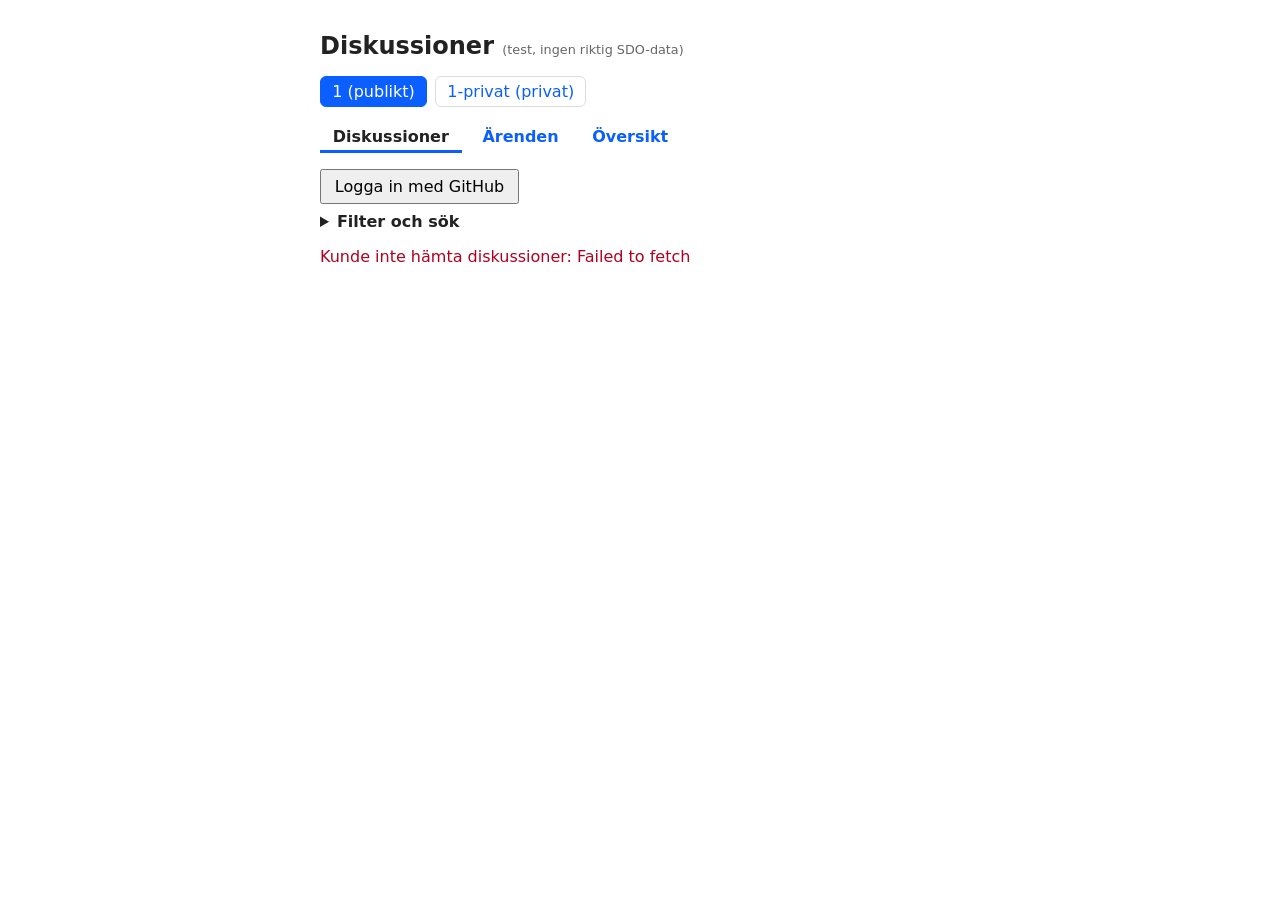
==== index.html @ e070590b "Nytt sedan sist, fästa trådar, svar överst, omnämnanden, utkast, export, översikt och genvägar Co-Au" ====
<!doctype html>
<html lang="sv">
<head>
  <meta charset="utf-8">
  <meta name="viewport" content="width=device-width, initial-scale=1">
  <title>Diskussioner</title>
  <link rel="stylesheet" href="style.css?v=10">
</head>
<body>
  <main>
    <h1>Diskussioner <small>(test, ingen riktig SDO-data)</small></h1>

    <nav id="repo-val" aria-label="Repo">
      <a href="#r/1" data-repo="1">1 (publikt)</a>
      <a href="#r/1-privat" data-repo="1-privat">1-privat (privat)</a>
    </nav>

    <nav id="typ-val" aria-label="Typ">
      <a href="#r/1" data-typ="d">Diskussioner</a>
      <a href="#r/1/i" data-typ="i">Ärenden</a>
      <a href="#r/1/o" data-typ="o">Översikt</a>
    </nav>

    <div id="inloggning">
      <p id="inloggning-text" class="status"></p>
      <button id="logga-in-knapp" type="button">Logga in med GitHub</button>
    </div>

    <p id="inloggad-rad" hidden>
      Inloggad som <strong id="inloggad-som"></strong>
      · roll i det här repot: <strong id="inloggad-roll">?</strong>
      <button type="button" id="logga-ut-knapp">Logga ut</button>
    </p>

    <section id="vy-lista">
      <form id="ny-diskussion-formular" hidden>
        <label>
          Kategori
          <select id="ny-kategori" required></select>
        </label>
        <label>
          Titel
          <input type="text" id="ny-titel" required>
        </label>
        <label>
          Text
          <textarea id="ny-text" required></textarea>
        </label>
        <button type="submit">Skapa diskussion</button>
        <p class="status" id="skapa-status"></p>
      </form>

      <details id="filter-ruta">
        <summary>Filter och sök</summary>
        <form id="filter-formular">
          <label>Sök i titel och text
            <input type="search" id="sok-text" maxlength="100" placeholder="ett eller flera ord">
          </label>
          <label>Kategori
            <select id="filter-kategori"><option value="">Alla</option></select>
          </label>
          <label>Status
            <select id="filter-status">
              <option value="">Alla</option>
              <option value="open">Öppna</option>
              <option value="closed">Stängda</option>
            </select>
          </label>
          <label>Sortera
            <select id="filter-sort">
              <option value="">Nyast först</option>
              <option value="updated">Senast aktiv</option>
            </select>
          </label>
          <label class="kryss"><input type="checkbox" id="filter-obesvarade"> Bara obesvarade frågor</label>
          <div class="atgarder">
            <button type="submit">Visa</button>
            <button type="button" id="filter-rensa">Rensa</button>
            <button type="button" id="filter-mina" hidden>Mina trådar</button>
          </div>
          <p class="status" id="filter-not">Vid sökning och Mina trådar används inte kategori, status och sortering (GitHub söker i hela repot, upp till 30 träffar).</p>
        </form>
      </details>
      <div class="atgarder" id="uppdatera-rad-lista" hidden>
        <button type="button" id="uppdatera-lista">Uppdatera</button>
        <button type="button" id="markera-lasta">Markera allt som läst</button>
        <button type="button" id="exportera-allt" hidden>Säkerhetskopia (JSON)</button>
        <span class="tid" id="hamtad-lista"></span>
      </div>
      <p class="status" id="status">Hämtar diskussioner…</p>
      <ul id="lista"></ul>
      <button type="button" id="lista-fler" hidden>Visa fler diskussioner</button>
    </section>

    <section id="vy-detalj" hidden>
      <div class="atgarder">
        <button type="button" id="tillbaka-knapp">← Tillbaka</button>
        <span id="uppdatera-rad-detalj" hidden>
          <button type="button" id="uppdatera-detalj">Uppdatera</button>
        </span>
        <span class="tid" id="hamtad-detalj"></span>
      </div>
      <h2 id="detalj-titel"></h2>
      <p class="meta" id="detalj-meta"></p>
      <p class="pills" id="detalj-pills"></p>
      <div id="detalj-text" class="markdown"></div>
      <div id="detalj-redigerad"></div>
      <div class="reaktioner" id="detalj-reaktioner"></div>
      <div class="atgarder pills" id="detalj-labels"></div>
      <div class="atgarder">
        <a id="oppna-github" href="#" target="_blank" rel="noopener noreferrer">Öppna på GitHub</a>
        <button type="button" id="kopiera-lank">Kopiera länk</button>
        <button type="button" id="exportera-trad">Exportera tråd (Markdown)</button>
      </div>
      <p class="status" id="hjalptext"></p>

      <div class="atgarder" id="detalj-atgarder"></div>
      <form id="redigera-formular" hidden>
        <label>Titel <input type="text" id="redigera-titel" required></label>
        <label>Text <textarea id="redigera-text" required></textarea></label>
        <div class="atgarder">
          <button type="submit">Spara</button>
          <button type="button" id="redigera-avbryt">Avbryt</button>
        </div>
      </form>
      <p class="status" id="atgard-status"></p>

      <div class="svarsruta" id="detalj-svar" hidden></div>
      <h3>Kommentarer</h3>
      <label class="rad">Ordning
        <select id="kommentar-ordning">
          <option value="aldst">Äldst först</option>
          <option value="nyast">Nyast först</option>
        </select>
      </label>
      <ul id="detalj-kommentarer"></ul>
      <button type="button" id="kommentarer-fler" hidden>Visa fler kommentarer</button>

      <form id="kommentar-formular" hidden>
        <p id="svarar-pa" hidden>
          Svarar på en kommentar
          <button type="button" id="avbryt-svar-knapp">Avbryt</button>
        </p>
        <label>
          Ny kommentar
          <textarea id="kommentar-text" required></textarea>
        </label>
        <button type="submit">Skicka</button>
      </form>
      <p class="status" id="kommentar-status"></p>
      <p id="logga-in-for-kommentar" class="status" hidden>Logga in för att kommentera.</p>

      <p class="status" id="detalj-status"></p>

      <details id="behorigheter-ruta">
        <summary>Behörigheter enligt GitHub (för testet)</summary>
        <pre id="behorigheter"></pre>
      </details>
    </section>

    <section id="vy-oversikt" hidden>
      <div class="atgarder">
        <button type="button" id="oversikt-uppdatera">Uppdatera</button>
      </div>
      <p class="status" id="oversikt-status"></p>
      <div id="oversikt-innehall"></div>
    </section>

    <div id="genvagar" class="svarsruta" hidden>
      <strong>Tangentbord</strong>
      <ul>
        <li><kbd>/</kbd> sök i listan</li>
        <li><kbd>u</kbd> uppdatera</li>
        <li><kbd>?</kbd> visa eller dölj den här rutan, <kbd>Esc</kbd> stänger</li>
      </ul>
    </div>

    <section id="vy-arenden" hidden>
      <p id="arenden-logga-in" class="status" hidden>Logga in för att se och skriva ärenden.</p>
      <div id="arenden-innehall" hidden>
        <form id="nytt-arende-formular">
          <label>Titel <input type="text" id="arende-ny-titel" required></label>
          <label>Text <textarea id="arende-ny-text" required></textarea></label>
          <button type="submit">Skapa ärende</button>
          <p class="status" id="arende-skapa-status"></p>
        </form>
        <div class="atgarder">
          <label class="rad">Visa
            <select id="arenden-status-val">
              <option value="open">Öppna</option>
              <option value="closed">Stängda</option>
              <option value="all">Alla</option>
            </select>
          </label>
          <label class="rad">Sortera
            <select id="arenden-sort-val">
              <option value="">Nyast först</option>
              <option value="updated">Senast aktiv</option>
            </select>
          </label>
          <button type="button" id="arenden-uppdatera">Uppdatera</button>
          <span class="tid" id="arenden-hamtad"></span>
        </div>
        <p class="status" id="arenden-status"></p>
        <ul id="arenden-lista"></ul>
        <button type="button" id="arenden-fler" hidden>Visa fler ärenden</button>
      </div>
    </section>

    <section id="vy-arende" hidden>
      <div class="atgarder">
        <button type="button" id="arende-tillbaka">← Tillbaka</button>
        <button type="button" id="arende-uppdatera">Uppdatera</button>
        <span class="tid" id="arende-hamtad"></span>
      </div>
      <h2 id="arende-titel"></h2>
      <p class="meta" id="arende-meta"></p>
      <p class="pills" id="arende-pills"></p>
      <div id="arende-text" class="markdown"></div>
      <div id="arende-redigerad"></div>
      <div class="reaktioner" id="arende-reaktioner"></div>
      <div class="atgarder pills" id="arende-labels"></div>
      <div class="atgarder">
        <a id="arende-github" href="#" target="_blank" rel="noopener noreferrer">Öppna på GitHub</a>
        <button type="button" id="arende-kopiera">Kopiera länk</button>
      </div>
      <p class="status" id="arende-hjalptext"></p>
      <div class="atgarder" id="arende-atgarder"></div>
      <form id="arende-redigera-formular" hidden>
        <label>Titel <input type="text" id="arende-redigera-titel" required></label>
        <label>Text <textarea id="arende-redigera-text" required></textarea></label>
        <div class="atgarder">
          <button type="submit">Spara</button>
          <button type="button" id="arende-redigera-avbryt">Avbryt</button>
        </div>
      </form>
      <p class="status" id="arende-atgard-status"></p>
      <h3>Kommentarer</h3>
      <ul id="arende-kommentarer"></ul>
      <button type="button" id="arende-kommentarer-fler" hidden>Visa fler kommentarer</button>
      <form id="arende-kommentar-formular">
        <label>Ny kommentar <textarea id="arende-kommentar-text" required></textarea></label>
        <button type="submit">Skicka</button>
      </form>
      <p class="status" id="arende-status"></p>
      <details>
        <summary>Behörigheter enligt GitHub (för testet)</summary>
        <pre id="arende-behorigheter"></pre>
      </details>
    </section>
  </main>
  <script src="arenden.js?v=2"></script>
  <script src="extra.js?v=1"></script>
  <script src="script.js?v=14"></script>
</body>
</html>
---- style.css ----
body {
  font-family: system-ui, sans-serif;
  max-width: 40rem;
  margin: 2rem auto;
  padding: 0 1rem;
  color: #222;
}

h1 {
  font-size: 1.5rem;
}

h1 small {
  font-size: 0.8rem;
  font-weight: normal;
  color: #666;
}

.status {
  color: #666;
}

.status.error {
  color: #b00020;
}

ul {
  list-style: none;
  padding: 0;
}

li {
  border-bottom: 1px solid #ddd;
  padding: 0.75rem 0;
}

li a {
  font-weight: 600;
  text-decoration: none;
  color: #0b5fff;
}

li a:hover {
  text-decoration: underline;
}

.meta {
  display: block;
  font-size: 0.85rem;
  color: #666;
  margin-top: 0.2rem;
}

form[hidden] {
  display: none;
}

form {
  display: flex;
  flex-direction: column;
  gap: 0.5rem;
  margin: 1rem 0;
  padding: 1rem;
  border: 1px solid #ddd;
  border-radius: 6px;
}

form label {
  display: flex;
  flex-direction: column;
  gap: 0.25rem;
  font-size: 0.9rem;
}

form input,
form textarea,
form select {
  font: inherit;
  padding: 0.4rem;
}

button {
  align-self: flex-start;
  font: inherit;
  padding: 0.4rem 0.8rem;
  cursor: pointer;
}

/* repo-val */
#repo-val {
  display: flex;
  gap: 0.5rem;
  margin: 1rem 0;
}

#repo-val a {
  padding: 0.3rem 0.7rem;
  border: 1px solid #ddd;
  border-radius: 6px;
  text-decoration: none;
  color: #0b5fff;
}

#repo-val a.aktiv {
  background: #0b5fff;
  color: #fff;
  border-color: #0b5fff;
}

/* åtgärder och märken */
.atgarder {
  display: flex;
  flex-wrap: wrap;
  gap: 0.4rem;
  margin: 0.5rem 0;
}

.atgarder[hidden] {
  display: none;
}

.pills {
  display: flex;
  flex-wrap: wrap;
  gap: 0.3rem;
  margin: 0.3rem 0;
}

.pill {
  font-size: 0.75rem;
  padding: 0.1rem 0.5rem;
  border-radius: 1rem;
  background: #eee;
  color: #333;
}

.pill.beslut { background: #d5f692; }
.pill.svar { background: #c7f0d2; }
.pill.stangd { background: #e4d9f7; }
.pill.last { background: #fde5c0; }

li.svar-markerat {
  border-left: 4px solid #2da44e;
  padding-left: 0.6rem;
}

ul.svar {
  margin-left: 1.5rem;
}

#behorigheter {
  font-size: 0.8rem;
  background: #f6f6f6;
  padding: 0.5rem;
  overflow-x: auto;
}

/* markdown från GitHub */
.markdown p { margin: 0.4rem 0; }
.markdown pre {
  background: #f6f6f6;
  padding: 0.6rem;
  overflow-x: auto;
  border-radius: 4px;
}
.markdown code { background: #f6f6f6; padding: 0.1rem 0.25rem; border-radius: 3px; }
.markdown pre code { background: none; padding: 0; }
.markdown blockquote {
  margin: 0.5rem 0;
  padding-left: 0.8rem;
  border-left: 3px solid #ddd;
  color: #555;
}
.markdown img { max-width: 100%; height: auto; }
.markdown table { border-collapse: collapse; display: block; overflow-x: auto; }
.markdown th, .markdown td { border: 1px solid #ddd; padding: 0.2rem 0.5rem; }
.markdown a { word-break: break-word; }
.markdown ul { list-style: disc; padding-left: 1.4rem; margin: 0.4rem 0; }
.markdown ol { list-style: decimal; padding-left: 1.4rem; margin: 0.4rem 0; }
.markdown li { border: 0; padding: 0.1rem 0; }
.markdown h1, .markdown h2, .markdown h3 { font-size: 1.1rem; margin: 0.8rem 0 0.3rem; }

.tid { font-size: 0.8rem; color: #666; align-self: center; }

/* filter, reaktioner, länkar, hjälptext */
#filter-ruta { margin: 0.5rem 0; }
#filter-ruta summary { cursor: pointer; font-weight: 600; }
form label.kryss { flex-direction: row; align-items: center; gap: 0.4rem; }
.reaktioner { display: flex; flex-wrap: wrap; gap: 0.3rem; margin: 0.4rem 0; }
.reaktioner button {
  padding: 0.15rem 0.5rem;
  border-radius: 1rem;
  border: 1px solid #ccc;
  background: transparent;
  color: inherit;
  font-size: 0.85rem;
}
.reaktioner button.aktiv { background: #dbe8ff; border-color: #0b5fff; }
.reaktioner button.noll { opacity: 0.55; }
.reaktioner button:disabled { cursor: default; }
li.markerad { background: #fff8c5; }
.atgarder a { align-self: center; font-size: 0.9rem; }

@media (prefers-color-scheme: dark) {
  body { background: #0f1115; color: #e6e6e6; }
  .status, .meta, .tid, h1 small { color: #a0a4ab; }
  .status.error { color: #ff7b8a; }
  li, form, #repo-val a { border-color: #2c313a; }
  li a, #repo-val a, .atgarder a { color: #7aa7ff; }
  #repo-val a.aktiv { background: #2f6bff; color: #fff; border-color: #2f6bff; }
  input, textarea, select, button {
    background: #1a1d24;
    color: #e6e6e6;
    border: 1px solid #3a404b;
  }
  .pill { background: #2a2f38; color: #e6e6e6; }
  .pill.beslut { background: #3d5a1c; }
  .pill.svar { background: #1d4d2c; }
  .pill.stangd { background: #3d2f66; }
  .pill.last { background: #5a4116; }
  #behorigheter, .markdown pre, .markdown code { background: #1a1d24; }
  .markdown blockquote { border-color: #3a404b; color: #b0b4bb; }
  .markdown th, .markdown td { border-color: #3a404b; }
  .reaktioner button { border-color: #3a404b; }
  .reaktioner button.aktiv { background: #1c3566; border-color: #2f6bff; }
  li.markerad { background: #3a3414; }
}

/* ärenden, historik, förhandsvisning, flikar */
#typ-val { display: flex; gap: 0.5rem; margin: 0.5rem 0; }
#typ-val a {
  padding: 0.25rem 0.8rem;
  border-bottom: 3px solid transparent;
  text-decoration: none;
  color: #0b5fff;
  font-weight: 600;
}
#typ-val a.aktiv { border-bottom-color: #0b5fff; color: inherit; }
button.liten { padding: 0 0.4rem; font-size: 0.8rem; }
.pill button.liten { border: 0; background: transparent; color: inherit; }
.forhandsvisning { border: 1px dashed #bbb; border-radius: 6px; padding: 0.4rem 0.7rem; margin: 0.3rem 0; }
.historik { margin: 0.4rem 0; padding: 0; }
.historik li { border: 0; padding: 0.3rem 0; }
.historik pre { white-space: pre-wrap; max-height: 12rem; overflow: auto; background: #f6f6f6; padding: 0.4rem; margin: 0.2rem 0; font-size: 0.8rem; }
label.rad { flex-direction: row; align-items: center; gap: 0.4rem; }
button[aria-pressed="true"].aktiv { background: #dbe8ff; border-color: #0b5fff; }

@media (prefers-color-scheme: dark) {
  #typ-val a { color: #7aa7ff; }
  #typ-val a.aktiv { border-bottom-color: #7aa7ff; }
  .forhandsvisning { border-color: #3a404b; }
  .historik pre { background: #1a1d24; }
  button[aria-pressed="true"].aktiv { background: #1c3566; border-color: #2f6bff; }
}

/* nytt, fäst, svarsruta, omnämnanden, översikt */
.pill.ny { background: #ffd8a8; font-weight: 600; }
.pill.fast { background: #e1ecff; }
.svarsruta { border: 1px solid #2da44e; border-left-width: 4px; border-radius: 6px; padding: 0.4rem 0.8rem; margin: 0.8rem 0; }
.svarsruta ul { margin: 0.3rem 0; }
.svarsruta li { border: 0; padding: 0.1rem 0; }
kbd { border: 1px solid #bbb; border-bottom-width: 2px; border-radius: 4px; padding: 0 0.3rem; font-size: 0.85em; }
ul.forslag { position: relative; margin: 0; padding: 0; border: 1px solid #bbb; border-radius: 6px; background: #fff; max-width: 22rem; }
ul.forslag li { border: 0; padding: 0.3rem 0.6rem; cursor: pointer; }
ul.forslag li.vald { background: #dbe8ff; }
.stapelrad { display: grid; grid-template-columns: 11rem 1fr 7rem; align-items: center; gap: 0.5rem; margin: 0.2rem 0; font-size: 0.9rem; }
.stapel { background: #eee; border-radius: 4px; height: 0.8rem; overflow: hidden; }
.stapel span { display: block; height: 100%; background: #0b5fff; }
#oversikt-innehall section { margin-bottom: 1rem; }
@media (max-width: 30rem) { .stapelrad { grid-template-columns: 7rem 1fr 5.5rem; } }

@media (prefers-color-scheme: dark) {
  .pill.ny { background: #6b4a12; }
  .pill.fast { background: #1c3566; }
  kbd { border-color: #3a404b; }
  ul.forslag { background: #1a1d24; border-color: #3a404b; }
  ul.forslag li.vald { background: #1c3566; }
  .stapel { background: #2a2f38; }
  .stapel span { background: #7aa7ff; }
}
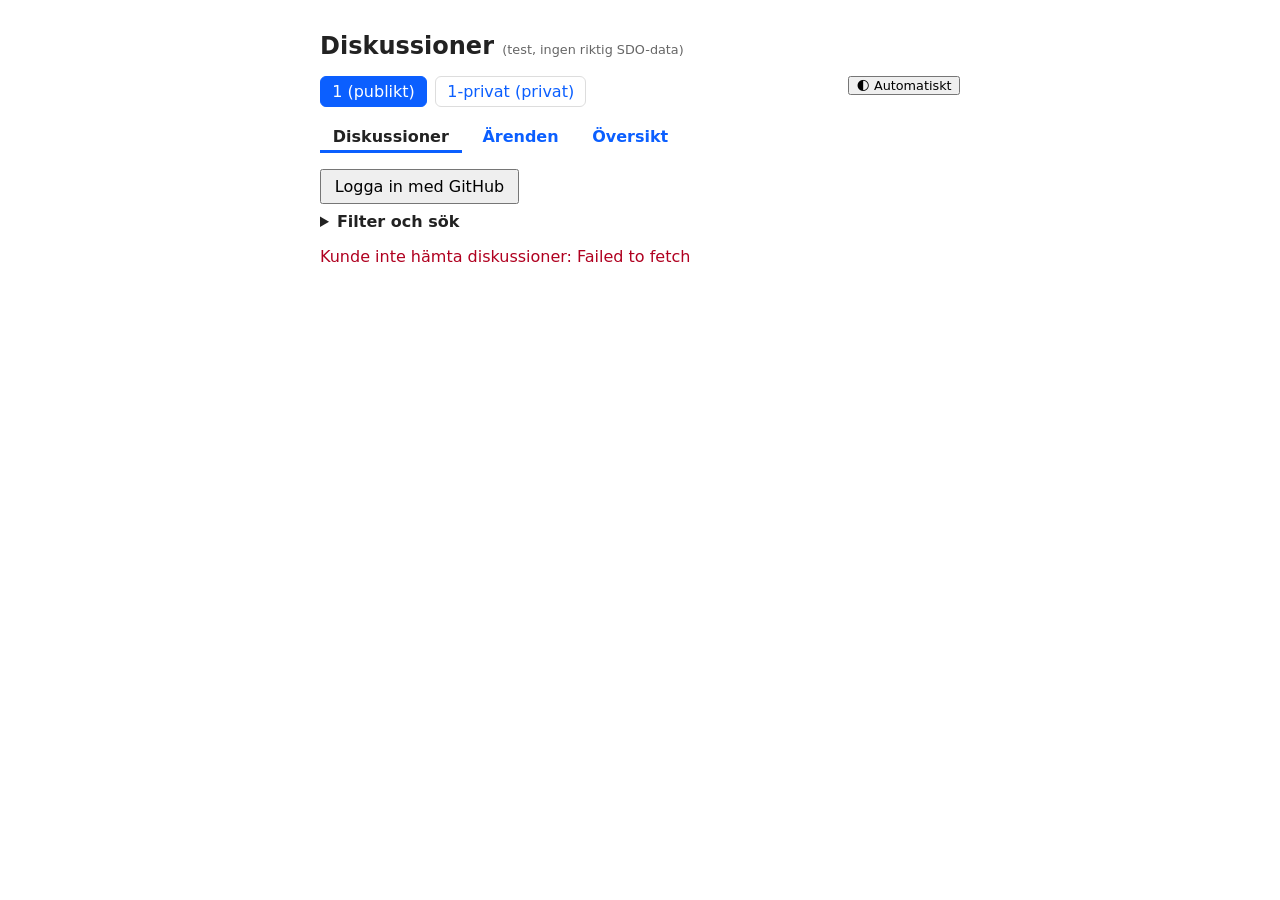
==== commit 74700d0b: "Textverktyg, citera, delbara filter, fäll ihop svar och tema Co-Authored-By: Claude Sonnet 5.5 <nore" ====
--- a/index.html
+++ b/index.html
@@ -4,11 +4,12 @@
   <meta charset="utf-8">
   <meta name="viewport" content="width=device-width, initial-scale=1">
   <title>Diskussioner</title>
-  <link rel="stylesheet" href="style.css?v=10">
+  <link rel="stylesheet" href="style.css?v=12">
 </head>
 <body>
   <main>
     <h1>Diskussioner <small>(test, ingen riktig SDO-data)</small></h1>
+    <button type="button" id="tema-knapp" class="liten" title="Byt mellan automatiskt, mörkt och ljust läge">🌓 Automatiskt</button>
 
     <nav id="repo-val" aria-label="Repo">
       <a href="#r/1" data-repo="1">1 (publikt)</a>
@@ -103,14 +104,17 @@
       <h2 id="detalj-titel"></h2>
       <p class="meta" id="detalj-meta"></p>
       <p class="pills" id="detalj-pills"></p>
+      <p class="status" id="detalj-banner" hidden></p>
       <div id="detalj-text" class="markdown"></div>
       <div id="detalj-redigerad"></div>
+      <div class="svarsruta" id="detalj-omrostning" hidden></div>
       <div class="reaktioner" id="detalj-reaktioner"></div>
       <div class="atgarder pills" id="detalj-labels"></div>
       <div class="atgarder">
         <a id="oppna-github" href="#" target="_blank" rel="noopener noreferrer">Öppna på GitHub</a>
         <button type="button" id="kopiera-lank">Kopiera länk</button>
         <button type="button" id="exportera-trad">Exportera tråd (Markdown)</button>
+        <button type="button" id="skapa-arende" hidden>Skapa ärende från tråden</button>
       </div>
       <p class="status" id="hjalptext"></p>
 
@@ -216,6 +220,7 @@
       <h2 id="arende-titel"></h2>
       <p class="meta" id="arende-meta"></p>
       <p class="pills" id="arende-pills"></p>
+      <p class="status" id="arende-banner" hidden></p>
       <div id="arende-text" class="markdown"></div>
       <div id="arende-redigerad"></div>
       <div class="reaktioner" id="arende-reaktioner"></div>
@@ -249,8 +254,8 @@
       </details>
     </section>
   </main>
-  <script src="arenden.js?v=2"></script>
-  <script src="extra.js?v=1"></script>
-  <script src="script.js?v=14"></script>
+  <script src="arenden.js?v=4"></script>
+  <script src="extra.js?v=4"></script>
+  <script src="script.js?v=16"></script>
 </body>
 </html>
--- a/style.css
+++ b/style.css
@@ -202,29 +202,77 @@
 .atgarder a { align-self: center; font-size: 0.9rem; }
 
 @media (prefers-color-scheme: dark) {
-  body { background: #0f1115; color: #e6e6e6; }
-  .status, .meta, .tid, h1 small { color: #a0a4ab; }
-  .status.error { color: #ff7b8a; }
-  li, form, #repo-val a { border-color: #2c313a; }
-  li a, #repo-val a, .atgarder a { color: #7aa7ff; }
-  #repo-val a.aktiv { background: #2f6bff; color: #fff; border-color: #2f6bff; }
-  input, textarea, select, button {
+:root:not([data-tema="ljus"]) body { background: #0f1115; color: #e6e6e6; }
+:root:not([data-tema="ljus"]) .status,
+:root:not([data-tema="ljus"]) .meta,
+:root:not([data-tema="ljus"]) .tid,
+:root:not([data-tema="ljus"]) h1 small { color: #a0a4ab; }
+:root:not([data-tema="ljus"]) .status.error { color: #ff7b8a; }
+:root:not([data-tema="ljus"]) li,
+:root:not([data-tema="ljus"]) form,
+:root:not([data-tema="ljus"]) #repo-val a { border-color: #2c313a; }
+:root:not([data-tema="ljus"]) li a,
+:root:not([data-tema="ljus"]) #repo-val a,
+:root:not([data-tema="ljus"]) .atgarder a { color: #7aa7ff; }
+:root:not([data-tema="ljus"]) #repo-val a.aktiv { background: #2f6bff; color: #fff; border-color: #2f6bff; }
+:root:not([data-tema="ljus"]) input,
+:root:not([data-tema="ljus"]) textarea,
+:root:not([data-tema="ljus"]) select,
+:root:not([data-tema="ljus"]) button {
     background: #1a1d24;
     color: #e6e6e6;
     border: 1px solid #3a404b;
   }
-  .pill { background: #2a2f38; color: #e6e6e6; }
-  .pill.beslut { background: #3d5a1c; }
-  .pill.svar { background: #1d4d2c; }
-  .pill.stangd { background: #3d2f66; }
-  .pill.last { background: #5a4116; }
-  #behorigheter, .markdown pre, .markdown code { background: #1a1d24; }
-  .markdown blockquote { border-color: #3a404b; color: #b0b4bb; }
-  .markdown th, .markdown td { border-color: #3a404b; }
-  .reaktioner button { border-color: #3a404b; }
-  .reaktioner button.aktiv { background: #1c3566; border-color: #2f6bff; }
-  li.markerad { background: #3a3414; }
-}
+:root:not([data-tema="ljus"]) .pill { background: #2a2f38; color: #e6e6e6; }
+:root:not([data-tema="ljus"]) .pill.beslut { background: #3d5a1c; }
+:root:not([data-tema="ljus"]) .pill.svar { background: #1d4d2c; }
+:root:not([data-tema="ljus"]) .pill.stangd { background: #3d2f66; }
+:root:not([data-tema="ljus"]) .pill.last { background: #5a4116; }
+:root:not([data-tema="ljus"]) #behorigheter,
+:root:not([data-tema="ljus"]) .markdown pre,
+:root:not([data-tema="ljus"]) .markdown code { background: #1a1d24; }
+:root:not([data-tema="ljus"]) .markdown blockquote { border-color: #3a404b; color: #b0b4bb; }
+:root:not([data-tema="ljus"]) .markdown th,
+:root:not([data-tema="ljus"]) .markdown td { border-color: #3a404b; }
+:root:not([data-tema="ljus"]) .reaktioner button { border-color: #3a404b; }
+:root:not([data-tema="ljus"]) .reaktioner button.aktiv { background: #1c3566; border-color: #2f6bff; }
+:root:not([data-tema="ljus"]) li.markerad { background: #3a3414; }
+}
+:root[data-tema="mork"] body { background: #0f1115; color: #e6e6e6; }
+:root[data-tema="mork"] .status,
+:root[data-tema="mork"] .meta,
+:root[data-tema="mork"] .tid,
+:root[data-tema="mork"] h1 small { color: #a0a4ab; }
+:root[data-tema="mork"] .status.error { color: #ff7b8a; }
+:root[data-tema="mork"] li,
+:root[data-tema="mork"] form,
+:root[data-tema="mork"] #repo-val a { border-color: #2c313a; }
+:root[data-tema="mork"] li a,
+:root[data-tema="mork"] #repo-val a,
+:root[data-tema="mork"] .atgarder a { color: #7aa7ff; }
+:root[data-tema="mork"] #repo-val a.aktiv { background: #2f6bff; color: #fff; border-color: #2f6bff; }
+:root[data-tema="mork"] input,
+:root[data-tema="mork"] textarea,
+:root[data-tema="mork"] select,
+:root[data-tema="mork"] button {
+    background: #1a1d24;
+    color: #e6e6e6;
+    border: 1px solid #3a404b;
+  }
+:root[data-tema="mork"] .pill { background: #2a2f38; color: #e6e6e6; }
+:root[data-tema="mork"] .pill.beslut { background: #3d5a1c; }
+:root[data-tema="mork"] .pill.svar { background: #1d4d2c; }
+:root[data-tema="mork"] .pill.stangd { background: #3d2f66; }
+:root[data-tema="mork"] .pill.last { background: #5a4116; }
+:root[data-tema="mork"] #behorigheter,
+:root[data-tema="mork"] .markdown pre,
+:root[data-tema="mork"] .markdown code { background: #1a1d24; }
+:root[data-tema="mork"] .markdown blockquote { border-color: #3a404b; color: #b0b4bb; }
+:root[data-tema="mork"] .markdown th,
+:root[data-tema="mork"] .markdown td { border-color: #3a404b; }
+:root[data-tema="mork"] .reaktioner button { border-color: #3a404b; }
+:root[data-tema="mork"] .reaktioner button.aktiv { background: #1c3566; border-color: #2f6bff; }
+:root[data-tema="mork"] li.markerad { background: #3a3414; }
 
 /* ärenden, historik, förhandsvisning, flikar */
 #typ-val { display: flex; gap: 0.5rem; margin: 0.5rem 0; }
@@ -246,12 +294,17 @@
 button[aria-pressed="true"].aktiv { background: #dbe8ff; border-color: #0b5fff; }
 
 @media (prefers-color-scheme: dark) {
-  #typ-val a { color: #7aa7ff; }
-  #typ-val a.aktiv { border-bottom-color: #7aa7ff; }
-  .forhandsvisning { border-color: #3a404b; }
-  .historik pre { background: #1a1d24; }
-  button[aria-pressed="true"].aktiv { background: #1c3566; border-color: #2f6bff; }
-}
+:root:not([data-tema="ljus"]) #typ-val a { color: #7aa7ff; }
+:root:not([data-tema="ljus"]) #typ-val a.aktiv { border-bottom-color: #7aa7ff; }
+:root:not([data-tema="ljus"]) .forhandsvisning { border-color: #3a404b; }
+:root:not([data-tema="ljus"]) .historik pre { background: #1a1d24; }
+:root:not([data-tema="ljus"]) button[aria-pressed="true"].aktiv { background: #1c3566; border-color: #2f6bff; }
+}
+:root[data-tema="mork"] #typ-val a { color: #7aa7ff; }
+:root[data-tema="mork"] #typ-val a.aktiv { border-bottom-color: #7aa7ff; }
+:root[data-tema="mork"] .forhandsvisning { border-color: #3a404b; }
+:root[data-tema="mork"] .historik pre { background: #1a1d24; }
+:root[data-tema="mork"] button[aria-pressed="true"].aktiv { background: #1c3566; border-color: #2f6bff; }
 
 /* nytt, fäst, svarsruta, omnämnanden, översikt */
 .pill.ny { background: #ffd8a8; font-weight: 600; }
@@ -270,11 +323,38 @@
 @media (max-width: 30rem) { .stapelrad { grid-template-columns: 7rem 1fr 5.5rem; } }
 
 @media (prefers-color-scheme: dark) {
-  .pill.ny { background: #6b4a12; }
-  .pill.fast { background: #1c3566; }
-  kbd { border-color: #3a404b; }
-  ul.forslag { background: #1a1d24; border-color: #3a404b; }
-  ul.forslag li.vald { background: #1c3566; }
-  .stapel { background: #2a2f38; }
-  .stapel span { background: #7aa7ff; }
-}
+:root:not([data-tema="ljus"]) .pill.ny { background: #6b4a12; }
+:root:not([data-tema="ljus"]) .pill.fast { background: #1c3566; }
+:root:not([data-tema="ljus"]) kbd { border-color: #3a404b; }
+:root:not([data-tema="ljus"]) ul.forslag { background: #1a1d24; border-color: #3a404b; }
+:root:not([data-tema="ljus"]) ul.forslag li.vald { background: #1c3566; }
+:root:not([data-tema="ljus"]) .stapel { background: #2a2f38; }
+:root:not([data-tema="ljus"]) .stapel span { background: #7aa7ff; }
+}
+:root[data-tema="mork"] .pill.ny { background: #6b4a12; }
+:root[data-tema="mork"] .pill.fast { background: #1c3566; }
+:root[data-tema="mork"] kbd { border-color: #3a404b; }
+:root[data-tema="mork"] ul.forslag { background: #1a1d24; border-color: #3a404b; }
+:root[data-tema="mork"] ul.forslag li.vald { background: #1c3566; }
+:root[data-tema="mork"] .stapel { background: #2a2f38; }
+:root[data-tema="mork"] .stapel span { background: #7aa7ff; }
+
+/* omröstning, banderoll */
+.valrad { display: grid; grid-template-columns: minmax(6rem, 12rem) 1fr 7rem; gap: 0.5rem; align-items: center; margin: 0.3rem 0; }
+.valrad button.aktiv { background: #dbe8ff; border-color: #0b5fff; }
+#detalj-banner, #arende-banner { font-weight: 600; }
+@media (max-width: 30rem) { .valrad { grid-template-columns: 1fr 5rem; } .valrad .stapel { grid-column: 1 / -1; order: 3; } }
+@media (prefers-color-scheme: dark) {
+:root:not([data-tema="ljus"]) .valrad button.aktiv { background: #1c3566; border-color: #2f6bff; }
+}
+:root[data-tema="mork"] .valrad button.aktiv { background: #1c3566; border-color: #2f6bff; }
+
+/* textverktyg, tema, vik, utskrift */
+.verktyg { display: flex; flex-wrap: wrap; gap: 0.25rem; }
+.verktyg button { padding: 0.1rem 0.5rem; min-width: 2rem; }
+button.vik { margin-left: auto; }
+#tema-knapp { float: right; }
+@media print {
+  nav, form, details, button, .atgarder, #genvagar, #tema-knapp, .reaktioner, #filter-ruta { display: none !important; }
+  body { max-width: none; color: #000; background: #fff; }
+}
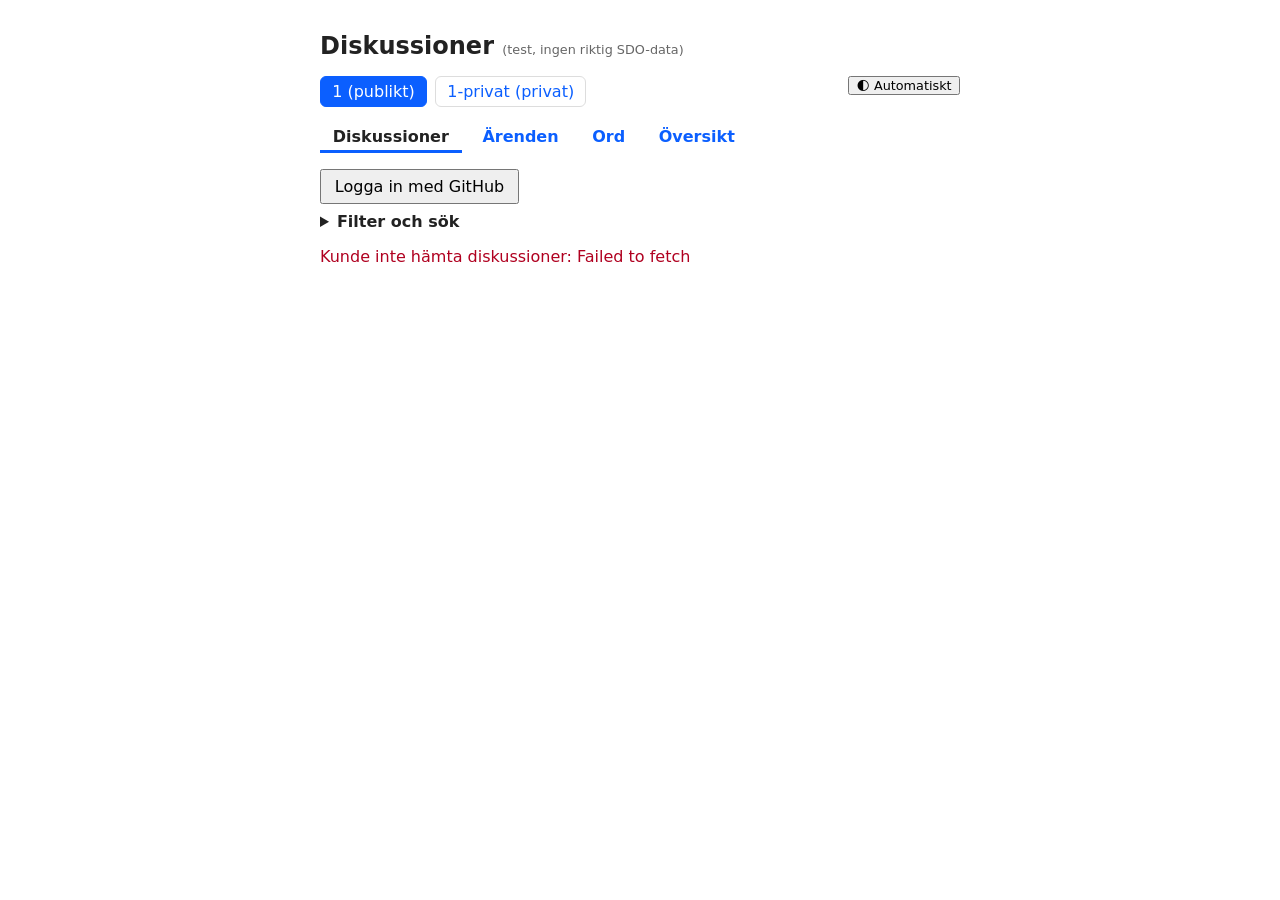
==== commit ace265e3: "Ordvy: flera trådar per ord, räknare, status och förslagsregler Co-Authored-By: Claude Sonnet 5.5 <n" ====
--- a/index.html
+++ b/index.html
@@ -4,7 +4,7 @@
   <meta charset="utf-8">
   <meta name="viewport" content="width=device-width, initial-scale=1">
   <title>Diskussioner</title>
-  <link rel="stylesheet" href="style.css?v=12">
+  <link rel="stylesheet" href="style.css?v=13">
 </head>
 <body>
   <main>
@@ -19,6 +19,7 @@
     <nav id="typ-val" aria-label="Typ">
       <a href="#r/1" data-typ="d">Diskussioner</a>
       <a href="#r/1/i" data-typ="i">Ärenden</a>
+      <a href="#r/1/w" data-typ="w">Ord</a>
       <a href="#r/1/o" data-typ="o">Översikt</a>
     </nav>
 
@@ -253,9 +254,48 @@
         <pre id="arende-behorigheter"></pre>
       </details>
     </section>
+
+    <section id="vy-ord" hidden>
+      <div id="ord-lista-del" hidden>
+        <h2>Ord</h2>
+        <p class="status">Varje ord kan ha många trådar. En tråd hör till ordet genom nyckeln sist i titeln, till exempel <code>(ord:sati)</code>.</p>
+        <form id="ord-ga-formular" class="atgarder">
+          <label>Gå till ord (eller skapa det första) <input type="text" id="ord-ga-text" maxlength="60" required placeholder="till exempel sati"></label>
+          <button type="submit">Öppna</button>
+          <button type="button" id="ord-lista-uppdatera">Uppdatera</button>
+        </form>
+        <p class="status" id="ord-lista-status"></p>
+        <ul id="ord-lista"></ul>
+      </div>
+
+      <div id="ord-ett-del" hidden>
+        <div class="atgarder">
+          <a href="#r/1/w" id="ord-tillbaka">← Alla ord</a>
+          <button type="button" id="ord-uppdatera">Uppdatera</button>
+          <span class="tid" id="ord-hamtad"></span>
+        </div>
+        <h2 id="ord-rubrik"></h2>
+        <p class="meta">Nyckel: <code id="ord-nyckel"></code></p>
+        <p class="status" id="ord-sammanfattning"></p>
+        <div class="atgarder">
+          <button type="button" id="ord-ny-knapp" hidden>Ny diskussion om ordet</button>
+        </div>
+        <form id="ord-ny-formular" hidden>
+          <label>Titel <input type="text" id="ord-ny-titel" maxlength="150" required></label>
+          <label class="kryss"><input type="checkbox" id="ord-forslag-kryss"> Det här är ett förslag (får statusen väntar)</label>
+          <label id="ord-forslag-falt" hidden>Föreslaget svenskt ord <input type="text" id="ord-forslag-text" maxlength="80"></label>
+          <label>Text <textarea id="ord-ny-text" required></textarea></label>
+          <button type="submit">Skapa tråd</button>
+          <p class="status" id="ord-ny-status"></p>
+        </form>
+        <p class="status" id="ord-status"></p>
+        <ul id="ord-tradar" class="ord-tradar"></ul>
+      </div>
+    </section>
   </main>
   <script src="arenden.js?v=4"></script>
+  <script src="ord.js?v=1"></script>
   <script src="extra.js?v=4"></script>
-  <script src="script.js?v=16"></script>
+  <script src="script.js?v=17"></script>
 </body>
 </html>
--- a/style.css
+++ b/style.css
@@ -358,3 +358,32 @@
   nav, form, details, button, .atgarder, #genvagar, #tema-knapp, .reaktioner, #filter-ruta { display: none !important; }
   body { max-width: none; color: #000; background: #fff; }
 }
+
+/* Ordvyn: flera trådar per ord, fällbara */
+.ord-tradar { list-style: none; padding: 0; }
+.ord-trad { border: 1px solid #d0d4da; border-radius: 6px; padding: 0.4rem 0.7rem; margin: 0.4rem 0; }
+.ord-trad > summary { cursor: pointer; }
+.ord-inre { margin-top: 0.6rem; }
+.ord-kommentarer { list-style: none; padding-left: 0.8rem; border-left: 3px solid #d0d4da; }
+.ord-status-rad { align-items: center; }
+.ord-status-rad input[type="text"] { flex: 1 1 10rem; }
+.pill.status-väntar { background: #fdf0b0; }
+.pill.status-granskad { background: #c7f0d2; }
+.pill.status-beslutad { background: #d5f692; }
+.pill.status-avvisad { background: #f6c9c9; }
+@media (prefers-color-scheme: dark) {
+:root:not([data-tema="ljus"]) .ord-trad,
+:root:not([data-tema="ljus"]) .ord-kommentarer { border-color: #3a404b; }
+:root:not([data-tema="ljus"]) .pill.status-väntar { background: #5a4d16; }
+:root:not([data-tema="ljus"]) .pill.status-granskad { background: #1d4d2c; }
+:root:not([data-tema="ljus"]) .pill.status-beslutad { background: #3d5a1c; }
+:root:not([data-tema="ljus"]) .pill.status-avvisad { background: #5a2020; }
+}
+:root[data-tema="ljus"] .ord-trad,
+:root[data-tema="ljus"] .ord-kommentarer { border-color: #d0d4da; }
+:root[data-tema="mork"] .ord-trad,
+:root[data-tema="mork"] .ord-kommentarer { border-color: #3a404b; }
+:root[data-tema="mork"] .pill.status-väntar { background: #5a4d16; }
+:root[data-tema="mork"] .pill.status-granskad { background: #1d4d2c; }
+:root[data-tema="mork"] .pill.status-beslutad { background: #3d5a1c; }
+:root[data-tema="mork"] .pill.status-avvisad { background: #5a2020; }
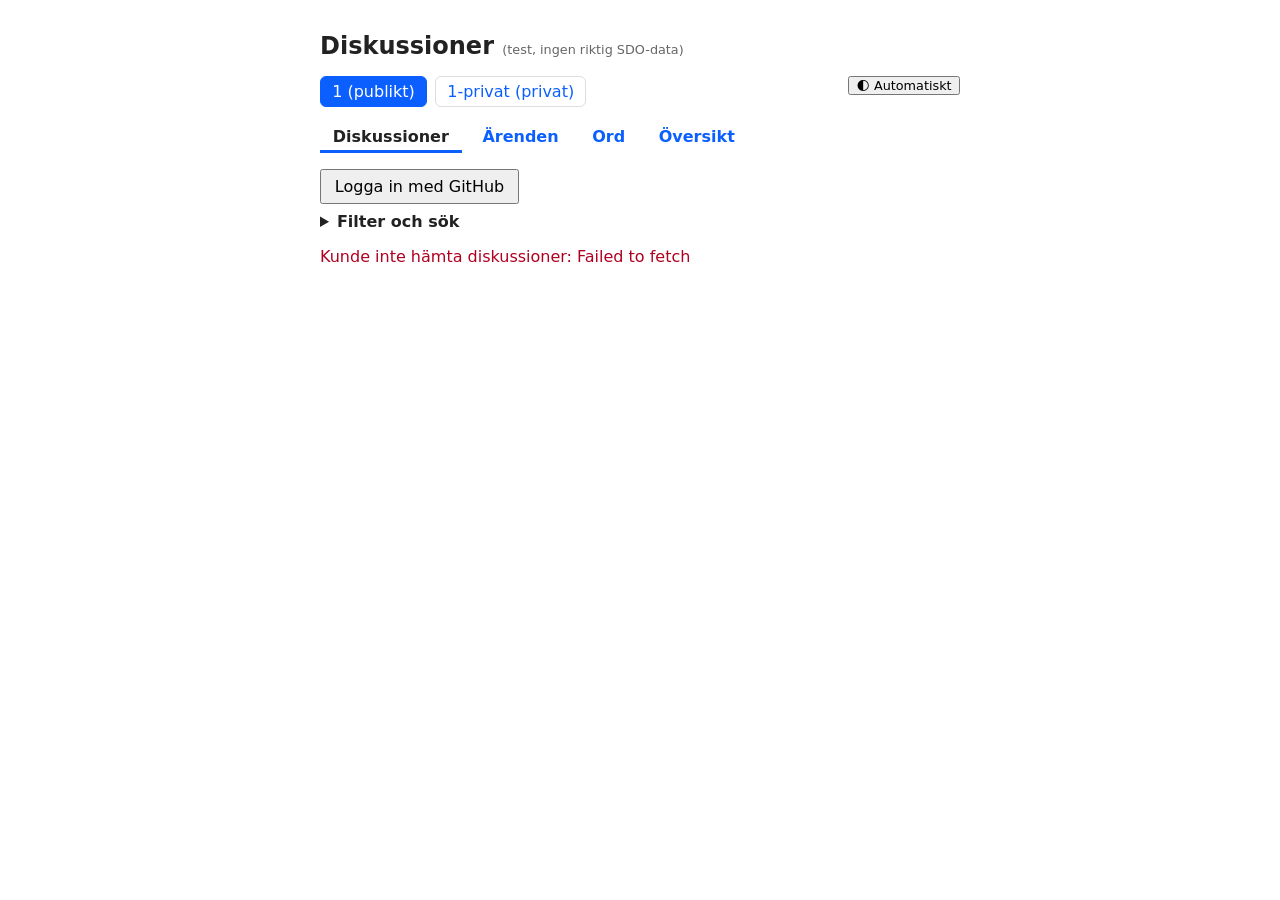
==== commit e8f9a5a6: "Ordvy: Väntar på mig och beslutsblankett Co-Authored-By: Claude Sonnet 5.5 <noreply@anthropic.com>" ====
--- a/index.html
+++ b/index.html
@@ -264,6 +264,10 @@
           <button type="submit">Öppna</button>
           <button type="button" id="ord-lista-uppdatera">Uppdatera</button>
         </form>
+        <section id="ord-vantar" hidden>
+          <h3>Väntar på mig</h3>
+          <div id="ord-vantar-innehall"></div>
+        </section>
         <p class="status" id="ord-lista-status"></p>
         <ul id="ord-lista"></ul>
       </div>
@@ -294,8 +298,8 @@
     </section>
   </main>
   <script src="arenden.js?v=4"></script>
-  <script src="ord.js?v=1"></script>
+  <script src="ord.js?v=2"></script>
   <script src="extra.js?v=4"></script>
-  <script src="script.js?v=17"></script>
+  <script src="script.js?v=18"></script>
 </body>
 </html>
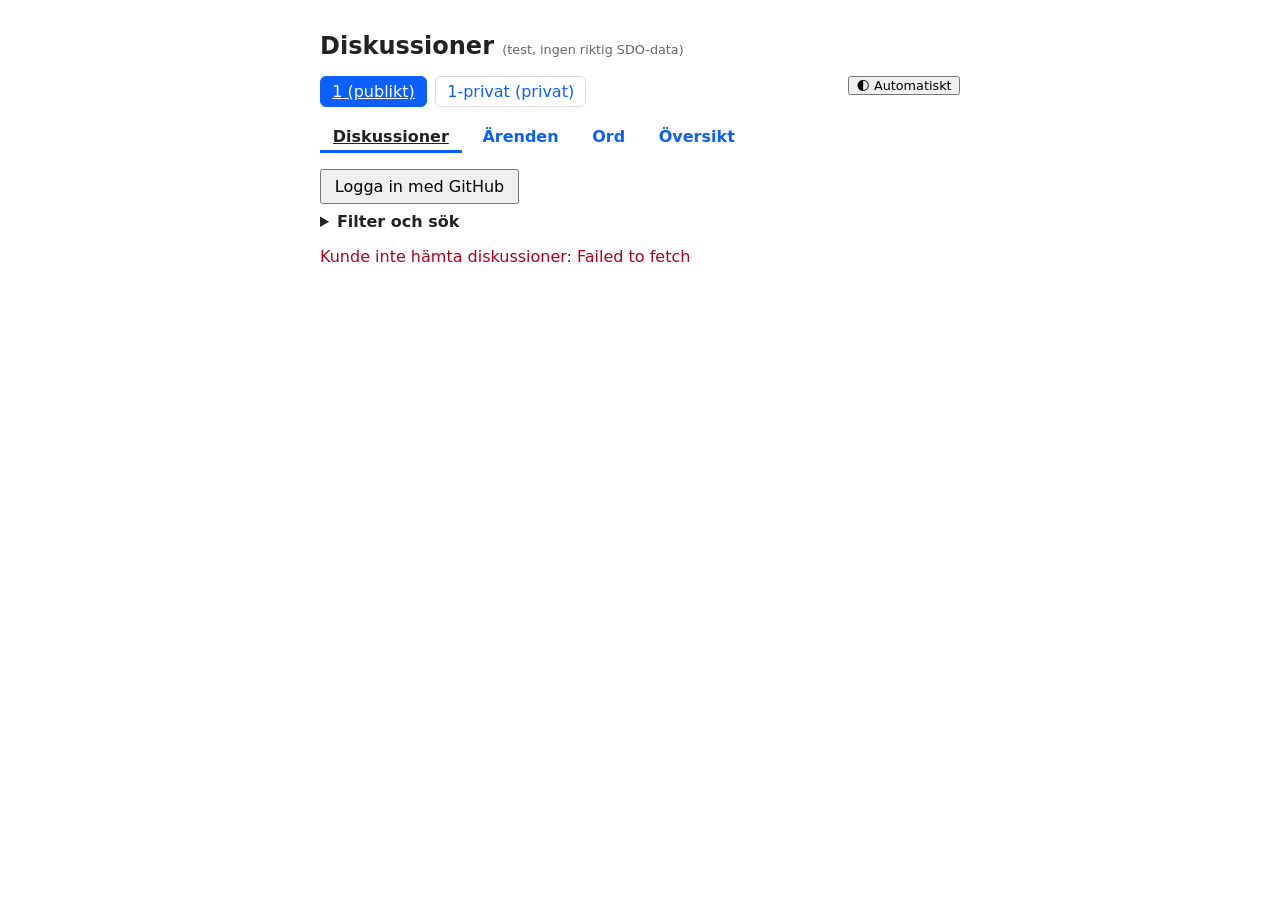
==== commit be28531c: "Tillgänglighet: aria-current, fokusram och hoppa-länk Co-Authored-By: Claude Sonnet 5.5 <noreply@ant" ====
--- a/index.html
+++ b/index.html
@@ -4,10 +4,11 @@
   <meta charset="utf-8">
   <meta name="viewport" content="width=device-width, initial-scale=1">
   <title>Diskussioner</title>
-  <link rel="stylesheet" href="style.css?v=13">
+  <link rel="stylesheet" href="style.css?v=14">
 </head>
 <body>
-  <main>
+  <a href="#huvud" class="hoppa" id="hoppa-lank">Hoppa till innehållet</a>
+  <main id="huvud" tabindex="-1">
     <h1>Diskussioner <small>(test, ingen riktig SDO-data)</small></h1>
     <button type="button" id="tema-knapp" class="liten" title="Byt mellan automatiskt, mörkt och ljust läge">🌓 Automatiskt</button>
 
@@ -300,6 +301,6 @@
   <script src="arenden.js?v=4"></script>
   <script src="ord.js?v=2"></script>
   <script src="extra.js?v=4"></script>
-  <script src="script.js?v=18"></script>
+  <script src="script.js?v=19"></script>
 </body>
 </html>
--- a/style.css
+++ b/style.css
@@ -387,3 +387,11 @@
 :root[data-tema="mork"] .pill.status-granskad { background: #1d4d2c; }
 :root[data-tema="mork"] .pill.status-beslutad { background: #3d5a1c; }
 :root[data-tema="mork"] .pill.status-avvisad { background: #5a2020; }
+
+/* Tillgänglighet: synlig fokusram och hoppa-länk */
+:focus-visible { outline: 3px solid #2f6fdd; outline-offset: 2px; }
+.hoppa { position: absolute; left: -999px; top: 0; background: #fff; color: #000; padding: 0.5rem 1rem; z-index: 10; }
+.hoppa:focus { left: 0.5rem; top: 0.5rem; }
+#typ-val a[aria-current="page"], #repo-val a[aria-current="true"] { text-decoration: underline; }
+@media (prefers-color-scheme: dark) { :root:not([data-tema="ljus"]) :focus-visible { outline-color: #8ab4ff; } }
+:root[data-tema="mork"] :focus-visible { outline-color: #8ab4ff; }
